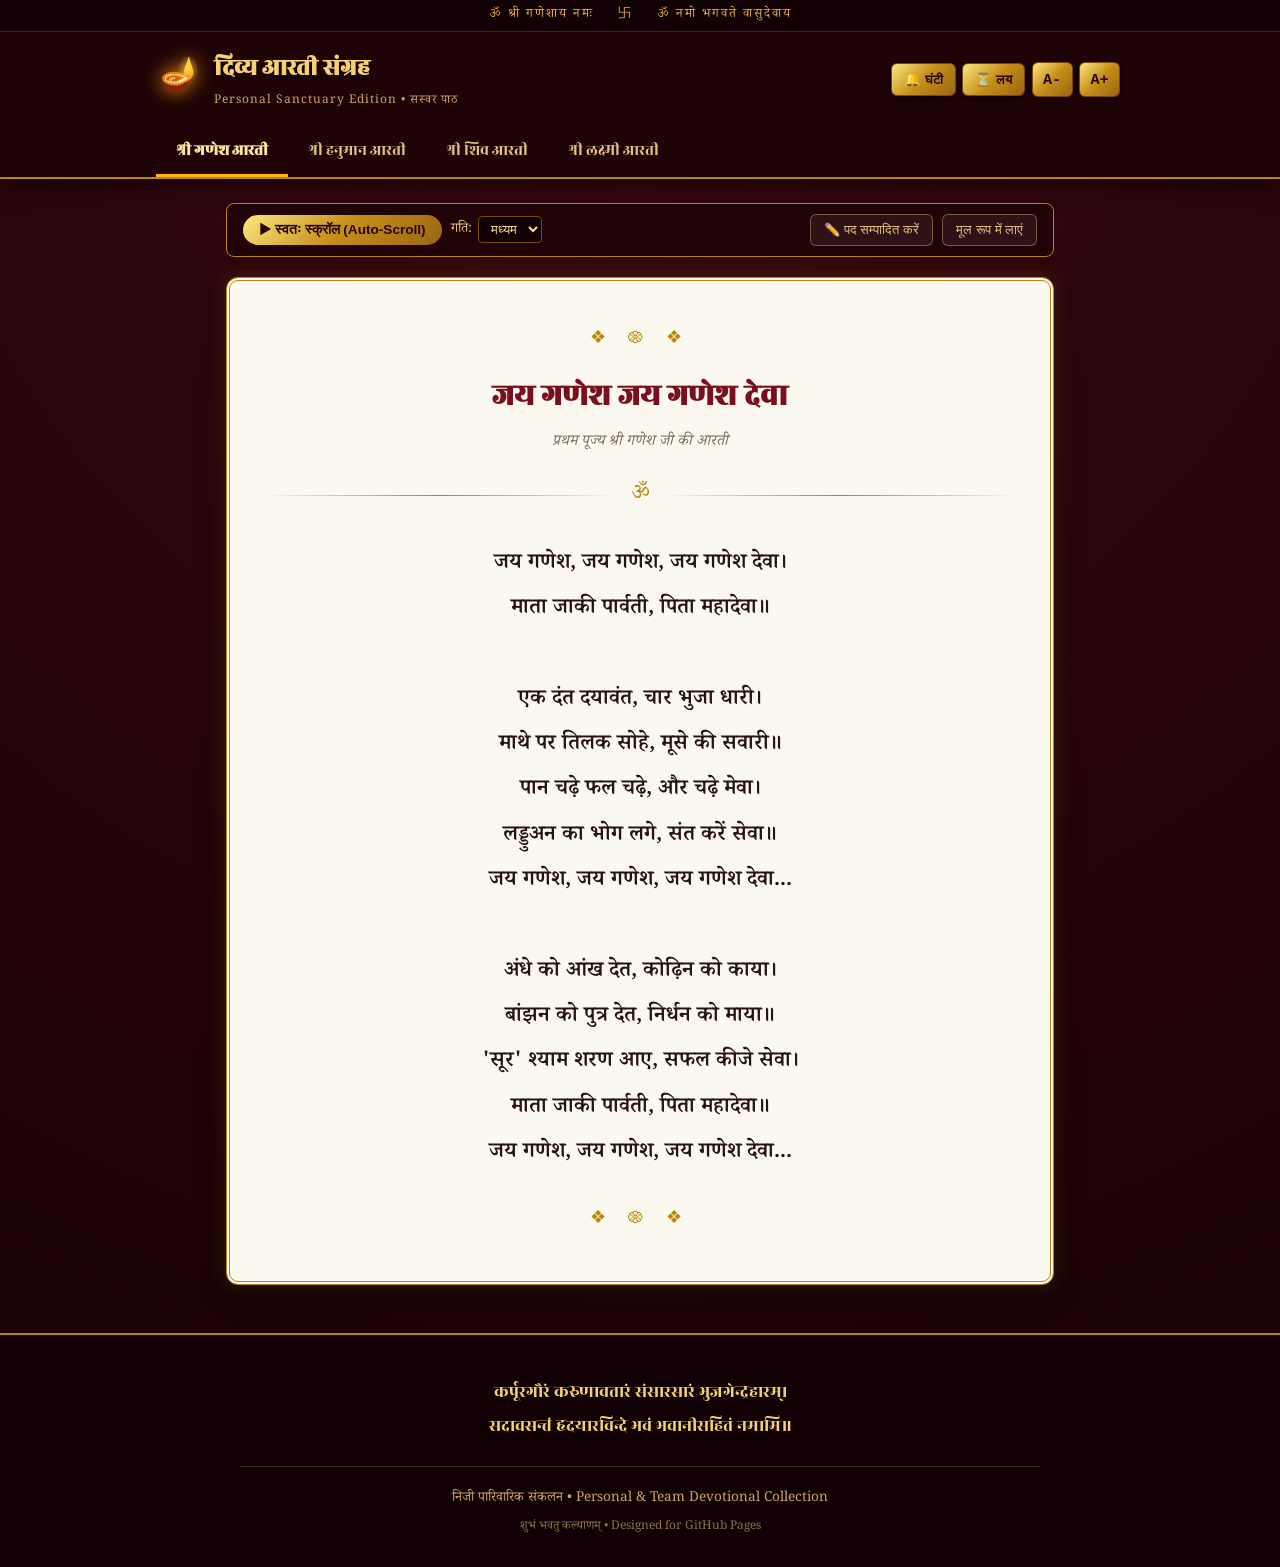
==== index.html @ e7f8ad68 "First Commit First Version" ====
<!DOCTYPE html>
<html lang="hi">

<head>
    <meta charset="UTF-8">
    <meta name="viewport" content="width=device-width, initial-scale=1.0">
    <title>दिव्य आरती संग्रह | Royal Personal Edition</title>

    <!-- Google Fonts: Rozha One (Grand Serif), Rozha/Tiro/Poppins -->
    <link rel="preconnect" href="https://fonts.googleapis.com">
    <link rel="preconnect" href="https://fonts.gstatic.com" crossorigin>
    <link
        href="https://fonts.googleapis.com/css2?family=Cinzel+Decorative:wght@700&family=Noto+Serif+Devanagari:wght@400;600;700&family=Rozha+One&display=swap"
        rel="stylesheet">

    <link rel="stylesheet" href="style.css">
</head>

<body>

    <!-- ROYAL TEMPLE HEADER -->
    <header class="royal-header">
        <div class="header-ornament-bar">
            <span>ॐ श्री गणेशाय नमः</span>
            <span class="om-symbol">卐</span>
            <span>ॐ नमो भगवते वासुदेवाय</span>
        </div>

        <div class="header-container">
            <div class="brand">
                <div class="diya-glow">🪔</div>
                <div>
                    <h1 class="brand-title">दिव्य आरती संग्रह</h1>
                    <p class="brand-subtitle">Personal Sanctuary Edition • सस्वर पाठ</p>
                </div>
            </div>

            <!-- Quick Interactive Controls -->
            <div class="header-controls">
                <button id="bellBtn" class="gold-btn icon-btn" title="ध्वनि घंटी बजाएं">
                    🔔 <span class="btn-text">घंटी</span>
                </button>
                <button id="rhythmBtn" class="gold-btn icon-btn" title="लयबद्ध घंटी">
                    ⏳ <span class="btn-text">लय</span>
                </button>
                <button id="zoomOutBtn" class="gold-btn tool-btn" title="छोटा अक्षर">A-</button>
                <button id="zoomInBtn" class="gold-btn tool-btn" title="बड़ा अक्षर">A+</button>
            </div>
        </div>

        <!-- TAB NAVIGATION BAR FOR 4 AARTIS -->
        <nav class="aarti-nav">
            <button class="nav-tab active" data-id="ganesh">श्री गणेश आरती</button>
            <button class="nav-tab" data-id="hanuman">श्री हनुमान आरती</button>
            <button class="nav-tab" data-id="shiv">श्री शिव आरती</button>
            <button class="nav-tab" data-id="lakshmi">श्री लक्ष्मी आरती</button>
        </nav>
    </header>

    <!-- MAIN READING SANCTUM -->
    <main class="sanctum-container">

        <!-- Action Toolbar (Hands-free Auto Scroll & Custom Edit) -->
        <div class="toolbar">
            <div class="toolbar-group">
                <button id="scrollToggleBtn" class="gold-pill-btn">▶ स्वतः स्क्रॉल (Auto-Scroll)</button>
                <div class="speed-selector">
                    <label>गति:</label>
                    <select id="scrollSpeed">
                        <option value="1">धीमी</option>
                        <option value="2" selected>मध्यम</option>
                        <option value="3">तीव्र</option>
                    </select>
                </div>
            </div>

            <div class="toolbar-group">
                <button id="editToggleBtn" class="action-btn">✏️ पद सम्पादित करें</button>
                <button id="resetAartiBtn" class="action-btn danger">मूल रूप में लाएं</button>
            </div>
        </div>

        <!-- AARTI DISPLAY CARD -->
        <article class="royal-card">
            <div class="card-border-ornament top-ornament">❖ 𑁍 ❖</div>

            <h2 id="aartiTitle" class="card-title">जय गणेश जय गणेश देवा</h2>
            <p id="aartiDeity" class="card-deity">प्रथम पूज्य विघ्नहर्ता</p>

            <div class="divider-gold">
                <span class="divider-center">ॐ</span>
            </div>

            <!-- Live View Mode -->
            <div id="aartiViewer" class="aarti-content"></div>

            <!-- Personalization Editor Mode (Hidden by Default) -->
            <div id="aartiEditorContainer" class="editor-container hidden">
                <p class="editor-help">अपनी मण्डली या परिवार अनुसार बदलाव करें। यह स्वतः सेव हो जाएगा:</p>
                <textarea id="aartiEditorInput" rows="16"></textarea>
                <div class="editor-actions">
                    <button id="saveEditBtn" class="gold-pill-btn">सहेजें (Save Changes)</button>
                    <button id="cancelEditBtn" class="action-btn">रद्द करें</button>
                </div>
            </div>

            <div class="card-border-ornament bottom-ornament">❖ 𑁍 ❖</div>
        </article>
    </main>

    <!-- ROYAL FOOTER -->
    <footer class="royal-footer">
        <div class="footer-container">
            <div class="footer-mantra">
                कर्पूरगौरं करुणावतारं संसारसारं भुजगेन्द्रहारम्। <br>
                सदावसन्तं हृदयारविन्दे भवं भवानीसहितं नमामि॥
            </div>
            <div class="footer-meta">
                <p>निजी पारिवारिक संकलन • Personal & Team Devotional Collection</p>
                <p class="copyright">शुभं भवतु कल्याणम् • Designed for GitHub Pages</p>
            </div>
        </div>
    </footer>

    <script src="script.js"></script>
</body>

</html>
---- style.css ----
/* ==========================================================================
   ROYAL TEMPLE COLOR PALETTE & VARIABLES
   ========================================================================== */
:root {
    --mandir-maroon: #26050b;
    --mandir-deep: #160205;
    --gold-primary: #f59e0b;
    --gold-metallic: linear-gradient(135deg, #fce881 0%, #c68e17 50%, #996515 100%);
    --gold-border: #b8860b;
    --gold-glow: rgba(245, 158, 11, 0.35);
    --paper-cream: #fbf8ef;
    --text-dark: #2a1b18;
    --text-muted: #7c6f64;
    --shadow-gold: 0 10px 30px rgba(0, 0, 0, 0.4), 0 0 20px rgba(218, 165, 32, 0.2);
    --font-serif: 'Rozha One', 'Noto Serif Devanagari', serif;
    --font-text: 'Noto Serif Devanagari', Georgia, serif;
}

* {
    box-sizing: border-box;
    margin: 0;
    padding: 0;
}

body {
    font-family: var(--font-text);
    background: radial-gradient(circle at top, #380710 0%, var(--mandir-deep) 100%);
    color: var(--text-dark);
    min-height: 100vh;
    display: flex;
    flex-direction: column;
    line-height: 1.8;
}

/* ==========================================================================
   HEADER & TOP ORNAMENTATION
   ========================================================================== */
.royal-header {
    background: #1e0307;
    border-bottom: 2px solid var(--gold-border);
    position: sticky;
    top: 0;
    z-index: 100;
    box-shadow: 0 4px 20px rgba(0, 0, 0, 0.6);
}

.header-ornament-bar {
    background: #120104;
    color: #dfaa37;
    font-size: 0.8rem;
    letter-spacing: 2px;
    text-align: center;
    padding: 4px 10px;
    border-bottom: 1px solid rgba(184, 134, 11, 0.3);
    display: flex;
    justify-content: center;
    gap: 1.5rem;
}

.header-container {
    max-width: 1000px;
    margin: 0 auto;
    padding: 0.9rem 1.25rem;
    display: flex;
    justify-content: space-between;
    align-items: center;
    flex-wrap: wrap;
    gap: 1rem;
}

.brand {
    display: flex;
    align-items: center;
    gap: 0.85rem;
}

.diya-glow {
    font-size: 2rem;
    filter: drop-shadow(0 0 10px #ff9900);
    animation: diyaFlicker 2.5s infinite alternate ease-in-out;
}

@keyframes diyaFlicker {
    0% {
        transform: scale(1);
        filter: drop-shadow(0 0 8px #ff7700);
    }

    50% {
        transform: scale(1.06);
        filter: drop-shadow(0 0 16px #ffbb00);
    }

    100% {
        transform: scale(0.98);
        filter: drop-shadow(0 0 10px #ff9900);
    }
}

.brand-title {
    font-family: var(--font-serif);
    font-size: 1.55rem;
    color: #f7d070;
    text-shadow: 0 2px 4px rgba(0, 0, 0, 0.8);
}

.brand-subtitle {
    font-size: 0.75rem;
    color: #cca462;
    letter-spacing: 1px;
}

.header-controls {
    display: flex;
    gap: 0.4rem;
    align-items: center;
}

/* Gold Buttons */
.gold-btn {
    background: var(--gold-metallic);
    border: 1px solid #754b00;
    color: #26050b;
    font-weight: 700;
    padding: 0.45rem 0.75rem;
    border-radius: 6px;
    cursor: pointer;
    box-shadow: 0 2px 5px rgba(0, 0, 0, 0.4);
    transition: transform 0.15s, filter 0.15s;
}

.gold-btn:hover {
    filter: brightness(1.15);
    transform: translateY(-1px);
}

.gold-btn:active {
    transform: translateY(1px);
}

.gold-btn.active {
    background: #ff9800;
    color: #fff;
    border-color: #ffd54f;
    box-shadow: 0 0 10px #ff9800;
}

.tool-btn {
    font-family: monospace;
    font-size: 0.95rem;
    padding: 0.45rem 0.65rem;
}

/* ==========================================================================
   NAVIGATION TABS
   ========================================================================== */
.aarti-nav {
    max-width: 1000px;
    margin: 0 auto;
    display: flex;
    overflow-x: auto;
    padding: 0 1rem;
    scrollbar-width: none;
}

.aarti-nav::-webkit-scrollbar {
    display: none;
}

.nav-tab {
    background: transparent;
    color: #e4c284;
    border: none;
    border-bottom: 3px solid transparent;
    padding: 0.75rem 1.25rem;
    font-family: var(--font-serif);
    font-size: 1rem;
    cursor: pointer;
    white-space: nowrap;
    transition: all 0.25s ease;
}

.nav-tab:hover {
    color: #ffd992;
    background: rgba(255, 255, 255, 0.03);
}

.nav-tab.active {
    color: #ffe6a3;
    border-bottom-color: #ffb703;
    font-weight: bold;
}

/* ==========================================================================
   MAIN SANCTUM & CARD
   ========================================================================== */
.sanctum-container {
    flex: 1;
    max-width: 860px;
    width: 100%;
    margin: 1.5rem auto 3rem;
    padding: 0 1rem;
}

.toolbar {
    background: rgba(30, 4, 8, 0.85);
    border: 1px solid var(--gold-border);
    border-radius: 8px;
    padding: 0.6rem 1rem;
    display: flex;
    justify-content: space-between;
    align-items: center;
    flex-wrap: wrap;
    gap: 0.75rem;
    margin-bottom: 1.25rem;
}

.toolbar-group {
    display: flex;
    align-items: center;
    gap: 0.6rem;
}

.speed-selector {
    color: #e4c284;
    font-size: 0.85rem;
    display: flex;
    align-items: center;
    gap: 0.35rem;
}

.speed-selector select {
    background: #120104;
    color: #ffd992;
    border: 1px solid #754b00;
    padding: 0.25rem 0.5rem;
    border-radius: 4px;
}

.gold-pill-btn {
    background: var(--gold-metallic);
    color: #26050b;
    border: none;
    font-weight: 700;
    padding: 0.45rem 1rem;
    border-radius: 50px;
    font-size: 0.85rem;
    cursor: pointer;
    transition: all 0.2s;
}

.gold-pill-btn.active {
    background: #2e7d32;
    color: #ffffff;
}

.action-btn {
    background: rgba(255, 255, 255, 0.06);
    color: #e4c284;
    border: 1px solid rgba(228, 194, 132, 0.4);
    padding: 0.45rem 0.8rem;
    border-radius: 6px;
    font-size: 0.82rem;
    cursor: pointer;
    transition: all 0.2s;
}

.action-btn:hover {
    background: rgba(255, 255, 255, 0.15);
    color: #fff;
}

.action-btn.danger:hover {
    border-color: #ef4444;
    color: #ef4444;
}

/* Card Presentation */
.royal-card {
    background: var(--paper-cream);
    border: 4px double #b8860b;
    border-radius: 12px;
    padding: 2.75rem 2rem;
    box-shadow: var(--shadow-gold);
    position: relative;
    text-align: center;
}

.card-border-ornament {
    color: #b8860b;
    font-size: 1.1rem;
    letter-spacing: 8px;
}

.top-ornament {
    margin-bottom: 0.75rem;
}

.bottom-ornament {
    margin-top: 1.75rem;
}

.card-title {
    font-family: var(--font-serif);
    font-size: 2rem;
    color: #7b0e1e;
    margin-bottom: 0.25rem;
}

.card-deity {
    color: var(--text-muted);
    font-size: 0.95rem;
    font-style: italic;
}

.divider-gold {
    display: flex;
    align-items: center;
    justify-content: center;
    margin: 1.25rem 0 1.75rem;
}

.divider-gold::before,
.divider-gold::after {
    content: "";
    height: 1px;
    background: linear-gradient(90deg, transparent, #b8860b, transparent);
    flex: 1;
}

.divider-center {
    padding: 0 0.85rem;
    color: #b8860b;
    font-size: 1.3rem;
}

.aarti-content {
    font-size: 1.35rem;
    white-space: pre-line;
    line-height: 2.1;
    color: #241410;
    font-weight: 600;
    transition: font-size 0.2s ease;
}

/* Personalization Editor */
.editor-container {
    text-align: left;
    margin-top: 1rem;
}

.editor-container.hidden {
    display: none;
}

.editor-help {
    color: #6b3e26;
    font-size: 0.85rem;
    margin-bottom: 0.5rem;
}

#aartiEditorInput {
    width: 100%;
    background: #fff;
    border: 1px solid #c9a96e;
    border-radius: 6px;
    padding: 1rem;
    font-family: var(--font-text);
    font-size: 1.15rem;
    line-height: 1.8;
    color: #1a0a05;
    resize: vertical;
}

.editor-actions {
    display: flex;
    gap: 0.75rem;
    margin-top: 0.75rem;
    justify-content: flex-end;
}

/* ==========================================================================
   ROYAL FOOTER
   ========================================================================== */
.royal-footer {
    background: #120104;
    border-top: 2px solid var(--gold-border);
    color: #cca462;
    text-align: center;
    padding: 2.5rem 1.25rem 1.75rem;
    margin-top: auto;
}

.footer-container {
    max-width: 800px;
    margin: 0 auto;
}

.footer-mantra {
    font-family: var(--font-serif);
    font-size: 1.1rem;
    color: #f7d070;
    line-height: 1.9;
    margin-bottom: 1.5rem;
    text-shadow: 0 1px 3px rgba(0, 0, 0, 0.7);
}

.footer-meta {
    border-top: 1px solid rgba(184, 134, 11, 0.25);
    padding-top: 1.25rem;
    font-size: 0.85rem;
}

.copyright {
    margin-top: 0.35rem;
    font-size: 0.75rem;
    color: #8c7145;
}

@media (max-width: 600px) {
    .header-container {
        justify-content: center;
        text-align: center;
    }

    .btn-text {
        display: none;
    }

    .card-title {
        font-size: 1.6rem;
    }

    .aarti-content {
        font-size: 1.15rem;
        line-height: 1.9;
    }
}
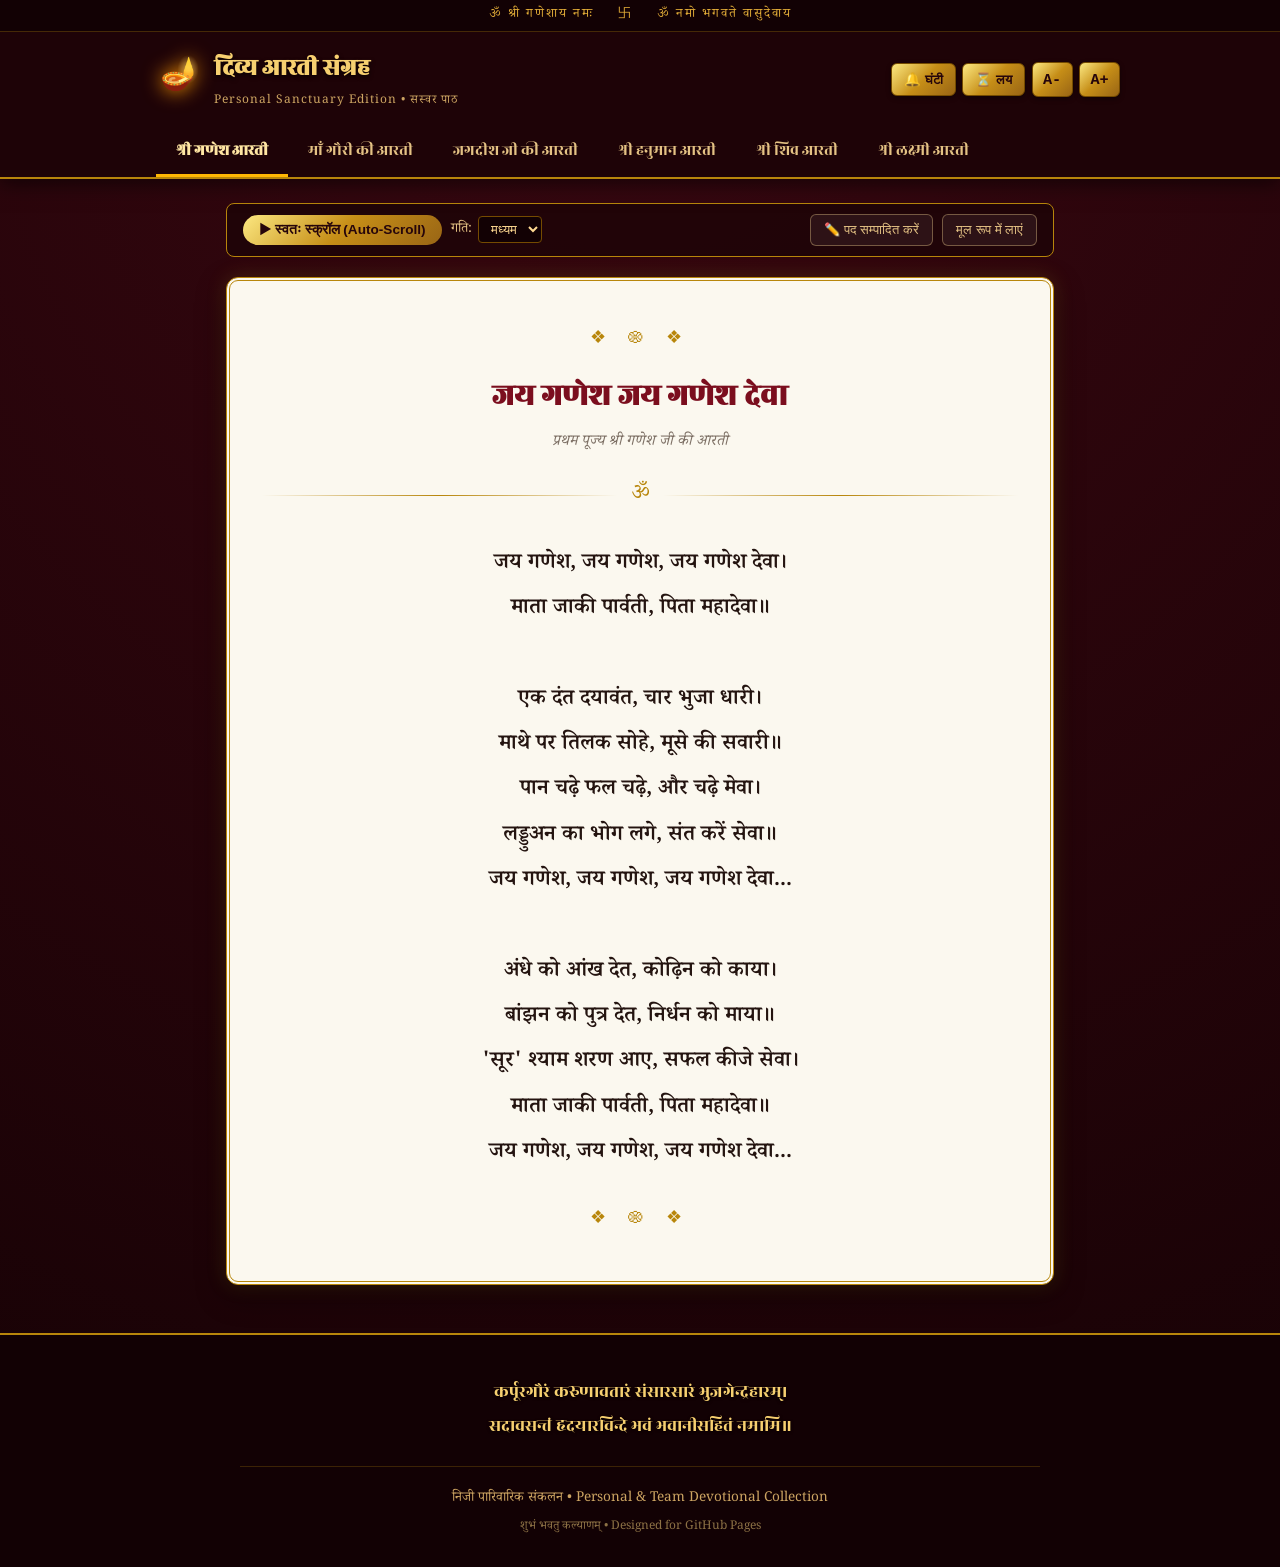
==== commit 43c7c0d2: "Ambey mata and jagdish ji ki arti added Version second" ====
--- a/index.html
+++ b/index.html
@@ -51,6 +51,8 @@
         <!-- TAB NAVIGATION BAR FOR 4 AARTIS -->
         <nav class="aarti-nav">
             <button class="nav-tab active" data-id="ganesh">श्री गणेश आरती</button>
+            <button class="nav-tab" data-id="gauri">माँ गौरी की आरती</button>
+            <button class="nav-tab" data-id="jagdish">जगदीश जी की आरती</button>
             <button class="nav-tab" data-id="hanuman">श्री हनुमान आरती</button>
             <button class="nav-tab" data-id="shiv">श्री शिव आरती</button>
             <button class="nav-tab" data-id="lakshmi">श्री लक्ष्मी आरती</button>
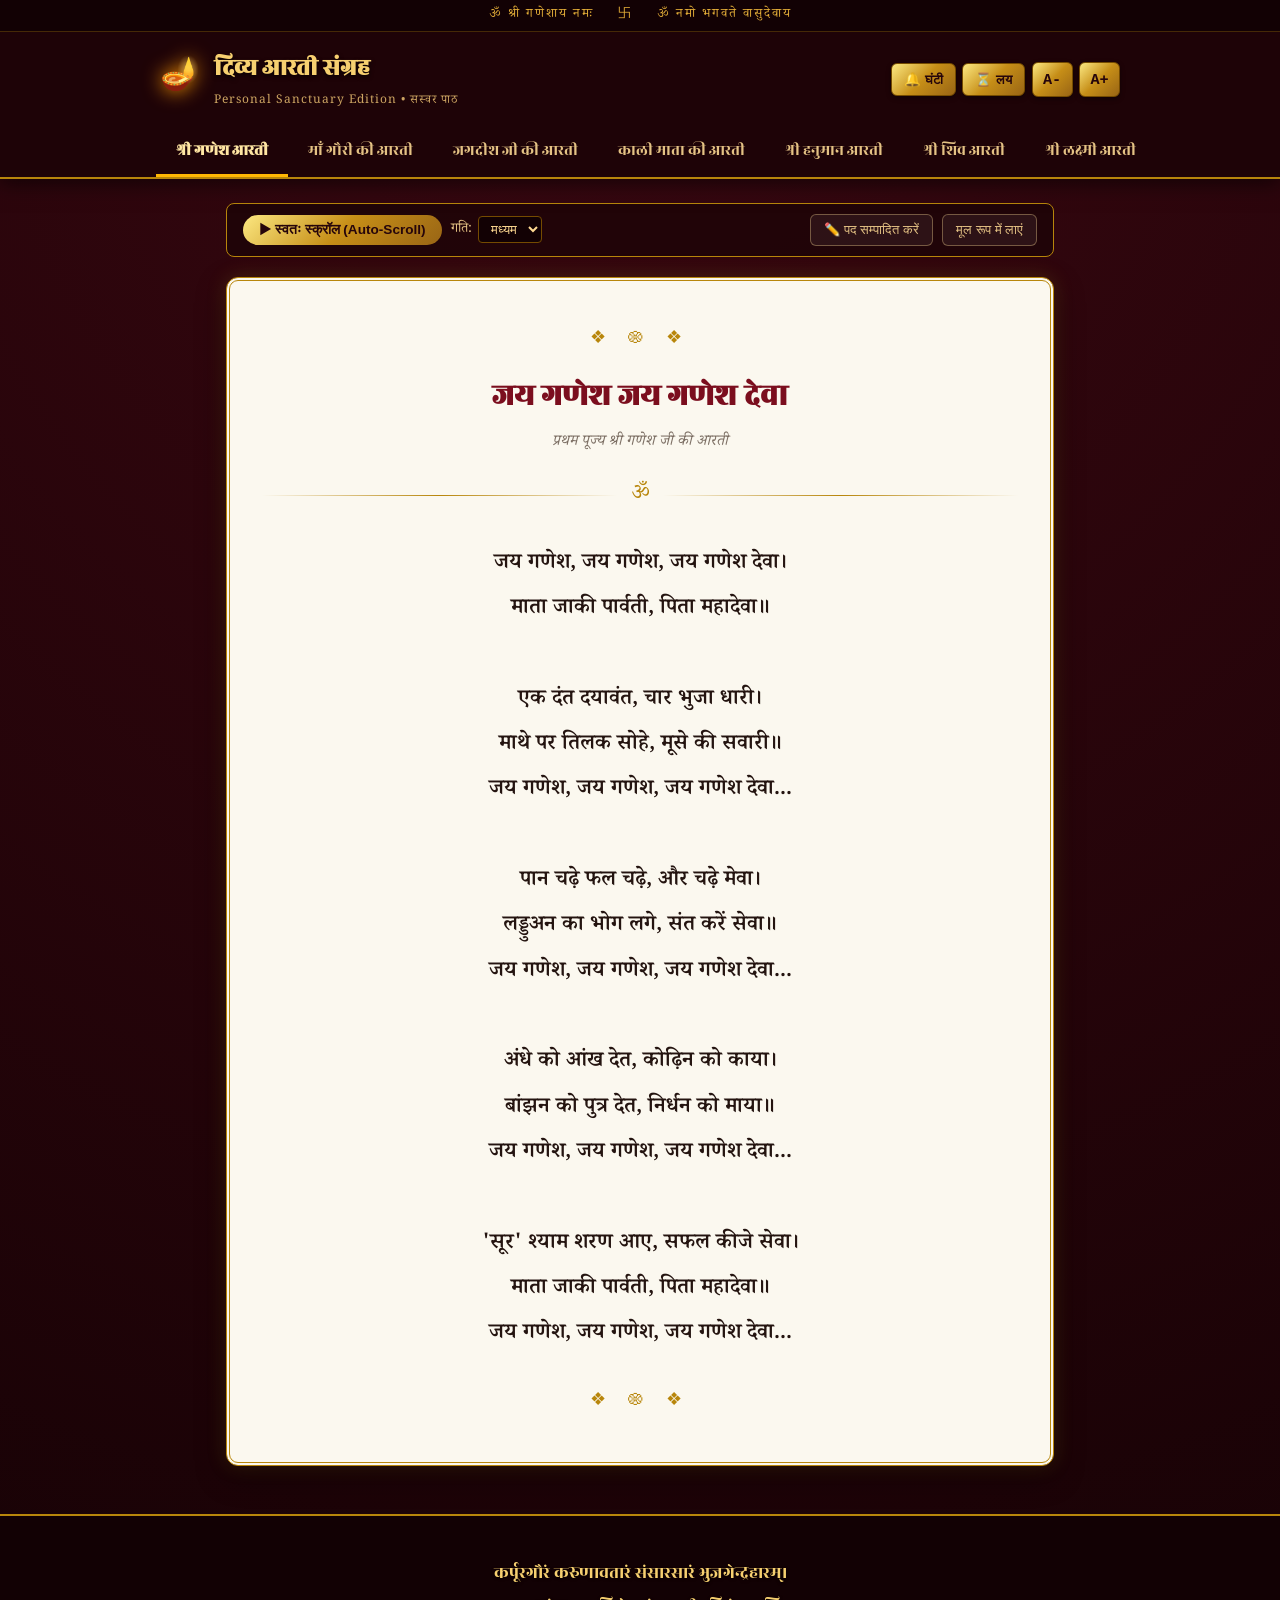
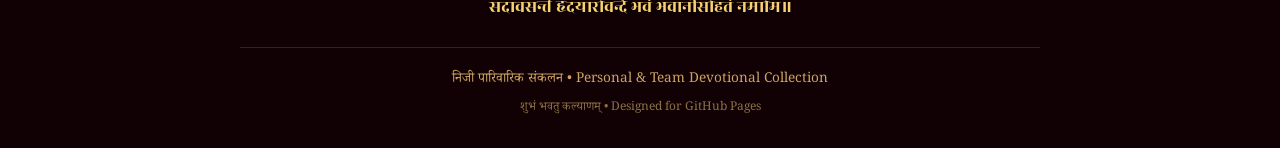
==== commit 0ae962e8: "jaikara added kali mata ki aarti added" ====
--- a/index.html
+++ b/index.html
@@ -53,9 +53,11 @@
             <button class="nav-tab active" data-id="ganesh">श्री गणेश आरती</button>
             <button class="nav-tab" data-id="gauri">माँ गौरी की आरती</button>
             <button class="nav-tab" data-id="jagdish">जगदीश जी की आरती</button>
+            <button class="nav-tab" data-id="kali">काली माता की आरती</button>
             <button class="nav-tab" data-id="hanuman">श्री हनुमान आरती</button>
             <button class="nav-tab" data-id="shiv">श्री शिव आरती</button>
             <button class="nav-tab" data-id="lakshmi">श्री लक्ष्मी आरती</button>
+            <button class="nav-tab" data-id="jaikara">जयकारा</button>
         </nav>
     </header>
 
